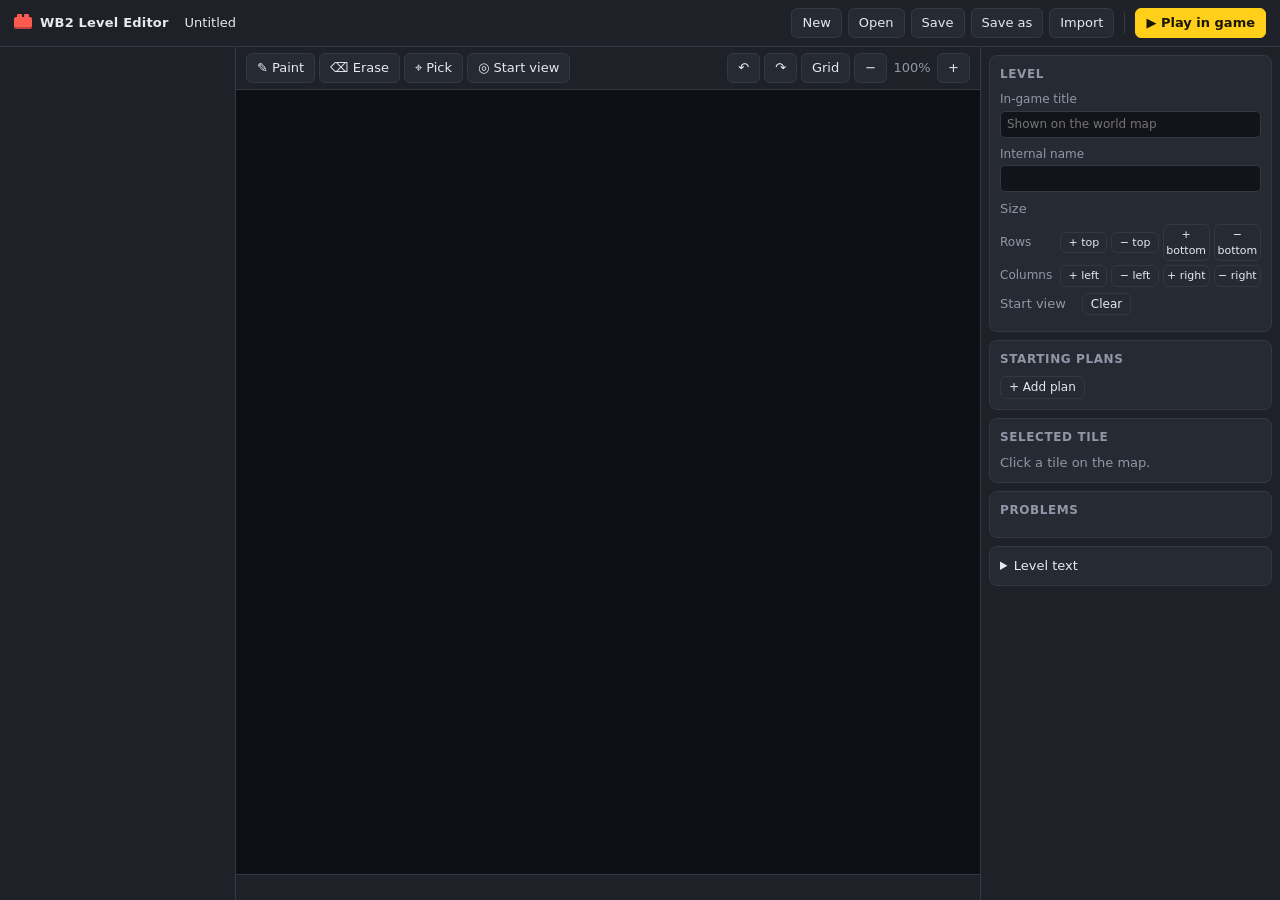
==== editor/index.html @ 2eb402aa "Add browser-based level editor Local Node server plus a plain HTML/JS editor that renders levels wit" ====
<!doctype html>
<html lang="en">
<head>
  <meta charset="utf-8">
  <meta name="viewport" content="width=device-width, initial-scale=1">
  <title>WorldBuilder 2 Level Editor</title>
  <link rel="stylesheet" href="style.css">
</head>
<body>
  <header class="topbar">
    <div class="brand"><span class="brick"></span>WB2 Level Editor</div>
    <div class="doc">
      <span id="docName">Untitled</span><span id="dirtyMark" class="dirty" hidden>●</span>
    </div>
    <nav class="actions">
      <button id="btnNew" title="New level">New</button>
      <button id="btnOpen" title="Open a level (Ctrl+O)">Open</button>
      <button id="btnSave" title="Save (Ctrl+S)">Save</button>
      <button id="btnSaveAs" title="Save under a new name">Save as</button>
      <button id="btnImport" title="Paste level text">Import</button>
      <span class="sep"></span>
      <button id="btnPlay" class="primary" title="Build into the game and launch it (F5)">▶ Play in game</button>
    </nav>
  </header>

  <main class="layout">
    <aside class="palette" id="palette" aria-label="Palette"></aside>

    <section class="stage">
      <div class="toolbar">
        <div class="seg" role="group" aria-label="Tools">
          <button data-tool="paint" title="Paint (P)">✎ Paint</button>
          <button data-tool="erase" title="Remove items (E) - or right-click">⌫ Erase</button>
          <button data-tool="pick" title="Pick from map (I)">⌖ Pick</button>
          <button data-tool="center" title="Set start view centre (C)">◎ Start view</button>
        </div>
        <div class="brush" id="brushInfo"></div>
        <div class="seg" role="group" aria-label="View">
          <button id="btnUndo" title="Undo (Ctrl+Z)">↶</button>
          <button id="btnRedo" title="Redo (Ctrl+Y)">↷</button>
          <button id="btnGrid" title="Toggle grid (G)">Grid</button>
          <button id="btnZoomOut" title="Zoom out (-)">−</button>
          <span id="zoomLabel" class="zoom">100%</span>
          <button id="btnZoomIn" title="Zoom in (+)">+</button>
        </div>
      </div>
      <div class="viewport" id="viewport">
        <canvas id="map"></canvas>
      </div>
      <div class="statusbar" id="statusbar">&nbsp;</div>
    </section>

    <aside class="inspector">
      <section class="card">
        <h2>Level</h2>
        <label>In-game title <input id="lvTitle" maxlength="40" placeholder="Shown on the world map"></label>
        <label>Internal name <input id="lvName" maxlength="40"></label>
        <div class="row">
          <span class="muted">Size</span> <strong id="lvSize"></strong>
        </div>
        <div class="resize">
          <span>Rows</span>
          <button data-resize="top+1" title="Add a row at the top">+ top</button>
          <button data-resize="top-1" title="Remove the top row">− top</button>
          <button data-resize="bottom+1" title="Add a row at the bottom">+ bottom</button>
          <button data-resize="bottom-1" title="Remove the bottom row">− bottom</button>
          <span>Columns</span>
          <button data-resize="left+1" title="Add a column on the left">+ left</button>
          <button data-resize="left-1" title="Remove the left column">− left</button>
          <button data-resize="right+1" title="Add a column on the right">+ right</button>
          <button data-resize="right-1" title="Remove the right column">− right</button>
        </div>
        <div class="row">
          <span class="muted">Start view</span> <span id="lvCenter"></span>
          <button id="btnClearCenter" class="small">Clear</button>
        </div>
      </section>

      <section class="card">
        <h2>Starting plans</h2>
        <div id="inventory"></div>
        <button id="btnAddInv" class="small">+ Add plan</button>
      </section>

      <section class="card">
        <h2>Selected tile</h2>
        <div id="tileInfo" class="muted">Click a tile on the map.</div>
      </section>

      <section class="card">
        <h2>Problems <span id="problemCount" class="count"></span></h2>
        <ul id="problems" class="problems"></ul>
      </section>

      <section class="card">
        <details>
          <summary>Level text</summary>
          <textarea id="lvText" readonly spellcheck="false"></textarea>
          <button id="btnCopyText" class="small">Copy</button>
          <span id="textSize" class="muted"></span>
        </details>
      </section>
    </aside>
  </main>

  <dialog id="dlgNew">
    <form method="dialog">
      <h2>New level</h2>
      <div class="grid2">
        <label>Width <input name="w" type="number" min="3" max="60" value="16"></label>
        <label>Height <input name="h" type="number" min="3" max="60" value="12"></label>
      </div>
      <label>Fill with
        <select name="fill"><option value=".">Grass</option><option value="w">Water</option></select>
      </label>
      <menu><button value="cancel">Cancel</button><button value="ok" class="primary">Create</button></menu>
    </form>
  </dialog>

  <dialog id="dlgOpen">
    <form method="dialog">
      <h2>Open level</h2>
      <div class="open-cols">
        <div>
          <h3>My levels</h3>
          <ul id="openCustom" class="open-list"></ul>
        </div>
        <div>
          <h3>Original missions <span class="muted">(opens as a copy)</span></h3>
          <ul id="openGame" class="open-list"></ul>
        </div>
      </div>
      <menu><button value="cancel">Close</button></menu>
    </form>
  </dialog>

  <dialog id="dlgSaveAs">
    <form method="dialog">
      <h2>Save level as</h2>
      <label>File name <input name="file" pattern="[A-Za-z0-9_\- ]{1,64}" required></label>
      <p class="muted">Saved to the <code>levels</code> folder as a .txt file.</p>
      <menu><button value="cancel" formnovalidate>Cancel</button><button value="ok" class="primary">Save</button></menu>
    </form>
  </dialog>

  <dialog id="dlgImport">
    <form method="dialog">
      <h2>Import level text</h2>
      <textarea name="text" rows="16" spellcheck="false" placeholder="[map]&#10;name=...&#10; map=...."></textarea>
      <menu><button value="cancel">Cancel</button><button value="ok" class="primary">Import</button></menu>
    </form>
  </dialog>

  <dialog id="dlgConfirm">
    <form method="dialog">
      <h2 id="confirmTitle"></h2>
      <p id="confirmText"></p>
      <menu><button value="cancel">Cancel</button><button value="ok" class="primary" id="confirmOk">OK</button></menu>
    </form>
  </dialog>

  <div id="toast" class="toast" hidden></div>

  <script src="level.js"></script>
  <script src="render.js"></script>
  <script src="app.js"></script>
</body>
</html>
---- editor/style.css ----
:root {
  --bg: #15171c;
  --panel: #1e2128;
  --panel-2: #262a33;
  --line: #333845;
  --text: #e7e9ee;
  --muted: #9097a6;
  --accent: #ffcf1a;
  --accent-ink: #1b1600;
  --red: #ff5a4f;
  --warn: #ffb02e;
  --blue: #4f9dff;
  color-scheme: dark;
}

* { box-sizing: border-box; }
html, body { height: 100%; margin: 0; }
body {
  background: var(--bg);
  color: var(--text);
  font: 13px/1.4 system-ui, -apple-system, "Segoe UI", sans-serif;
  display: flex;
  flex-direction: column;
  overflow: hidden;
}

button, input, select, textarea { font: inherit; color: inherit; }
button {
  background: var(--panel-2);
  border: 1px solid var(--line);
  border-radius: 6px;
  padding: 5px 10px;
  cursor: pointer;
}
button:hover { border-color: #4a5163; background: #2d323d; }
button:focus-visible, input:focus-visible, select:focus-visible { outline: 2px solid var(--accent); outline-offset: 1px; }
button.primary { background: var(--accent); color: var(--accent-ink); border-color: var(--accent); font-weight: 600; }
button.primary:hover { background: #ffd94a; }
button.small { padding: 2px 8px; font-size: 12px; }
button[aria-pressed="true"] { background: #3a3220; border-color: var(--accent); color: var(--accent); }
button:disabled { opacity: .45; cursor: default; }
input, select, textarea {
  background: #12141a;
  border: 1px solid var(--line);
  border-radius: 5px;
  padding: 4px 6px;
}
input[type=number] { width: 64px; }
.muted { color: var(--muted); }

/* Top bar */
.topbar {
  display: flex;
  align-items: center;
  gap: 16px;
  padding: 8px 14px;
  background: var(--panel);
  border-bottom: 1px solid var(--line);
}
.brand { font-weight: 700; display: flex; align-items: center; gap: 8px; letter-spacing: .2px; }
.brick {
  width: 18px; height: 12px; background: var(--red); border-radius: 2px; position: relative;
  box-shadow: inset 0 -2px 0 rgba(0,0,0,.25);
}
.brick::before, .brick::after {
  content: ""; position: absolute; top: -3px; width: 5px; height: 3px; background: var(--red); border-radius: 1px 1px 0 0;
}
.brick::before { left: 3px; } .brick::after { right: 3px; }
.doc { flex: 1; color: var(--muted); }
.doc #docName { color: var(--text); }
.dirty { color: var(--accent); margin-left: 6px; }
.actions { display: flex; gap: 6px; align-items: center; }
.sep { width: 1px; height: 22px; background: var(--line); margin: 0 4px; }

/* Layout */
.layout { flex: 1; display: grid; grid-template-columns: 236px 1fr 300px; min-height: 0; }

.palette { background: var(--panel); border-right: 1px solid var(--line); overflow-y: auto; padding: 8px; }
.pal-section h3 {
  margin: 10px 4px 6px; font-size: 11px; text-transform: uppercase; letter-spacing: .6px; color: var(--muted);
  display: flex; justify-content: space-between; cursor: pointer; user-select: none;
}
.pal-section.collapsed .pal-grid { display: none; }
.pal-section h3::after { content: "▾"; }
.pal-section.collapsed h3::after { content: "▸"; }
.pal-grid { display: grid; grid-template-columns: repeat(3, 1fr); gap: 4px; }
.pal-item {
  display: flex; flex-direction: column; align-items: center; gap: 2px;
  padding: 4px 2px; border-radius: 6px; background: transparent; border: 1px solid transparent;
  font-size: 11px; line-height: 1.15; min-width: 0;
}
.pal-item:hover { background: var(--panel-2); border-color: var(--line); }
.pal-item[aria-pressed="true"] { background: #3a3220; border-color: var(--accent); color: var(--text); }
.pal-icon { width: 44px; height: 40px; display: flex; align-items: center; justify-content: center; }
.pal-icon img { max-width: 44px; max-height: 40px; image-rendering: auto; }
.pal-icon.plan { background: rgba(40,110,220,.8); border: 1px solid #cfe3ff; border-radius: 5px; width: 36px; height: 30px; margin: 5px 0; }
.pal-icon.plan img { max-width: 30px; max-height: 24px; }
.hole-icon {
  width: 30px; height: 22px; background: #050608; border: 1px solid #3a4050;
  transform: skewX(-24deg); border-radius: 2px;
}
.pal-label { max-width: 100%; overflow: hidden; text-overflow: ellipsis; white-space: nowrap; }

/* Stage */
.stage { display: flex; flex-direction: column; min-width: 0; min-height: 0; }
.toolbar {
  display: flex; align-items: center; gap: 10px; padding: 6px 10px;
  border-bottom: 1px solid var(--line); background: var(--panel);
}
.seg { display: flex; gap: 4px; align-items: center; }
.brush { flex: 1; display: flex; align-items: center; gap: 8px; color: var(--muted); min-width: 0; white-space: nowrap; overflow: hidden; }
.brush img { max-height: 26px; max-width: 34px; }
.brush strong { color: var(--text); }
.zoom { width: 42px; text-align: center; color: var(--muted); }
.viewport { flex: 1; overflow: auto; background: #0d0f14; position: relative; }
.viewport canvas { display: block; cursor: crosshair; }
.statusbar { padding: 4px 10px; border-top: 1px solid var(--line); background: var(--panel); color: var(--muted); font-size: 12px; white-space: nowrap; overflow: hidden; text-overflow: ellipsis; }

/* Inspector */
.inspector { background: var(--panel); border-left: 1px solid var(--line); overflow-y: auto; padding: 8px; }
.card { background: var(--panel-2); border: 1px solid var(--line); border-radius: 8px; padding: 10px; margin-bottom: 8px; }
.card h2 { font-size: 12px; text-transform: uppercase; letter-spacing: .6px; color: var(--muted); margin: 0 0 8px; display: flex; gap: 6px; align-items: center; }
.card label { display: flex; flex-direction: column; gap: 3px; margin-bottom: 8px; color: var(--muted); font-size: 12px; }
.card label input, .card label select { color: var(--text); }
.card .row { display: flex; align-items: center; gap: 8px; margin: 6px 0; flex-wrap: wrap; }
.card label.check { flex-direction: row; align-items: center; gap: 6px; color: var(--text); }
.resize { display: grid; grid-template-columns: auto repeat(4, 1fr); gap: 4px; align-items: center; margin: 6px 0 4px; font-size: 12px; }
.resize > span { color: var(--muted); padding-right: 4px; }
.resize button { padding: 2px 0; font-size: 11px; }
.list-row { display: flex; gap: 4px; align-items: center; margin-bottom: 4px; }
.list-row select { flex: 1; min-width: 0; }
.list-row button { padding: 2px 7px; }
.tile-head { display: flex; gap: 10px; align-items: center; margin-bottom: 8px; }
.tile-head img { max-width: 48px; max-height: 44px; }
.count { background: var(--line); color: var(--text); border-radius: 9px; padding: 0 7px; font-size: 11px; }
.count.err { background: var(--red); color: #fff; }
.count.warn { background: var(--warn); color: #241600; }
.problems { list-style: none; margin: 0; padding: 0; }
.problems li { padding: 5px 6px 5px 22px; border-radius: 5px; position: relative; cursor: default; }
.problems li[data-has-cells] { cursor: pointer; }
.problems li[data-has-cells]:hover { background: #2d323d; }
.problems li::before { position: absolute; left: 6px; top: 5px; font-weight: 700; }
.problems li.error::before { content: "✕"; color: var(--red); }
.problems li.warning::before { content: "!"; color: var(--warn); left: 9px; }
.problems li.ok { color: #7ccf7c; padding-left: 6px; }
textarea#lvText { width: 100%; height: 220px; font: 11px/1.35 ui-monospace, Consolas, monospace; white-space: pre; margin: 6px 0; }

/* Dialogs */
dialog { background: var(--panel); color: var(--text); border: 1px solid var(--line); border-radius: 10px; padding: 18px; min-width: 340px; max-width: 92vw; }
dialog::backdrop { background: rgba(0,0,0,.55); }
dialog h2 { margin: 0 0 12px; font-size: 16px; }
dialog h3 { font-size: 12px; margin: 0 0 6px; color: var(--muted); text-transform: uppercase; letter-spacing: .5px; }
dialog label { display: flex; flex-direction: column; gap: 4px; margin-bottom: 10px; color: var(--muted); }
dialog menu { display: flex; justify-content: flex-end; gap: 8px; padding: 0; margin: 14px 0 0; }
dialog textarea { width: min(640px, 80vw); font: 12px/1.35 ui-monospace, Consolas, monospace; }
.grid2 { display: grid; grid-template-columns: 1fr 1fr; gap: 10px; }
.open-cols { display: grid; grid-template-columns: 1fr 1fr; gap: 16px; width: min(720px, 86vw); }
.open-list { list-style: none; margin: 0; padding: 0; max-height: 50vh; overflow-y: auto; border: 1px solid var(--line); border-radius: 6px; }
.open-list li { display: flex; align-items: center; justify-content: space-between; gap: 6px; padding: 6px 8px; border-bottom: 1px solid var(--line); cursor: pointer; }
.open-list li:last-child { border-bottom: 0; }
.open-list li:hover { background: var(--panel-2); }
.open-list li .id { color: var(--muted); font-size: 11px; }
.open-list .empty { color: var(--muted); cursor: default; }

.toast {
  position: fixed; left: 50%; bottom: 40px; transform: translateX(-50%);
  background: #2b3140; border: 1px solid #4a5163; color: var(--text);
  padding: 10px 16px; border-radius: 8px; box-shadow: 0 8px 30px rgba(0,0,0,.4); max-width: 640px; z-index: 10;
}
.toast.error { border-color: var(--red); }
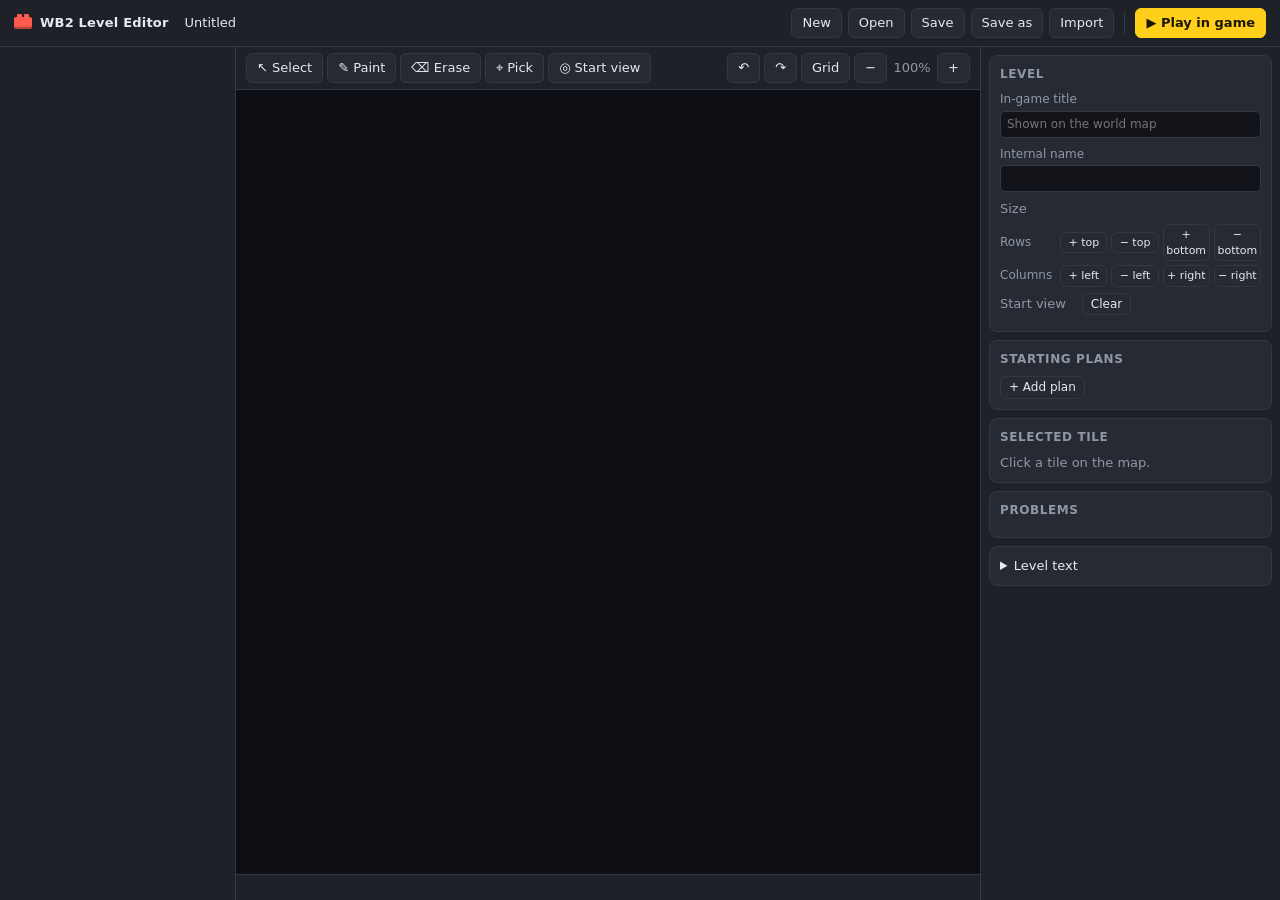
==== commit ae09906b: "Add Select tool and per-tool cursors to the editor Select (V/Esc) inspects tiles without editing, so" ====
--- a/editor/index.html
+++ b/editor/index.html
@@ -29,6 +29,7 @@
     <section class="stage">
       <div class="toolbar">
         <div class="seg" role="group" aria-label="Tools">
+          <button data-tool="select" title="Select tiles to inspect and edit them, without changing the map (V or Esc)">↖ Select</button>
           <button data-tool="paint" title="Paint (P)">✎ Paint</button>
           <button data-tool="erase" title="Remove items (E) - or right-click">⌫ Erase</button>
           <button data-tool="pick" title="Pick from map (I)">⌖ Pick</button>
--- a/editor/style.css
+++ b/editor/style.css
@@ -108,6 +108,7 @@
   border-bottom: 1px solid var(--line); background: var(--panel);
 }
 .seg { display: flex; gap: 4px; align-items: center; }
+.toolbar button { white-space: nowrap; }
 .brush { flex: 1; display: flex; align-items: center; gap: 8px; color: var(--muted); min-width: 0; white-space: nowrap; overflow: hidden; }
 .brush img { max-height: 26px; max-width: 34px; }
 .brush strong { color: var(--text); }
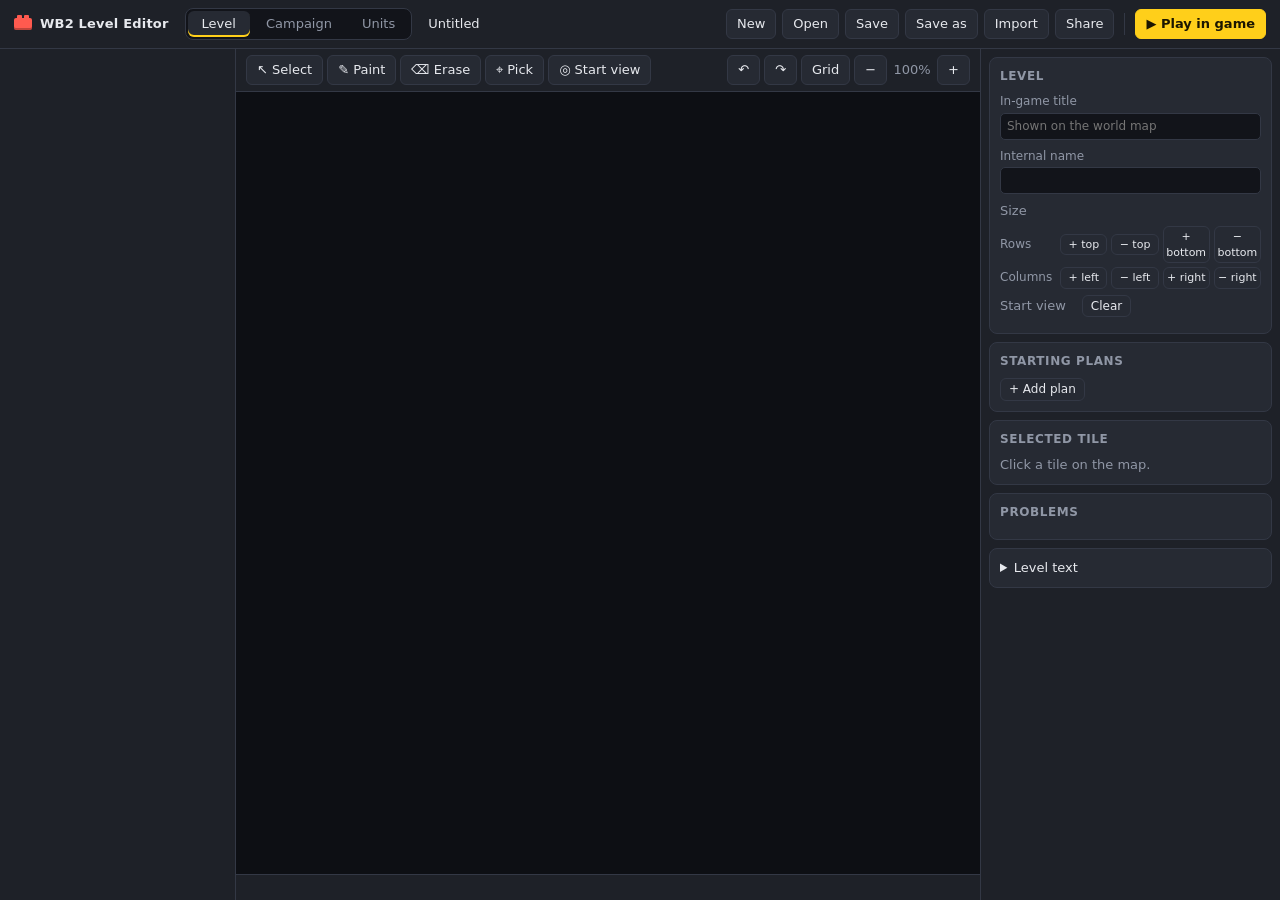
==== commit 3ead5ded: "Add campaign editor, unit tuning and level sharing - Campaign tab: assign levels, titles and unlock " ====
--- a/editor/index.html
+++ b/editor/index.html
@@ -9,21 +9,34 @@
 <body>
   <header class="topbar">
     <div class="brand"><span class="brick"></span>WB2 Level Editor</div>
-    <div class="doc">
+    <nav class="tabs" role="tablist" aria-label="Sections">
+      <button role="tab" data-tab="level" aria-selected="true">Level</button>
+      <button role="tab" data-tab="campaign" aria-selected="false">Campaign</button>
+      <button role="tab" data-tab="units" aria-selected="false">Units</button>
+    </nav>
+    <div class="doc" data-for-tab="level">
       <span id="docName">Untitled</span><span id="dirtyMark" class="dirty" hidden>●</span>
     </div>
-    <nav class="actions">
+    <nav class="actions" data-for-tab="level">
       <button id="btnNew" title="New level">New</button>
       <button id="btnOpen" title="Open a level (Ctrl+O)">Open</button>
       <button id="btnSave" title="Save (Ctrl+S)">Save</button>
       <button id="btnSaveAs" title="Save under a new name">Save as</button>
-      <button id="btnImport" title="Paste level text">Import</button>
+      <button id="btnImport" title="Import a level from a share code, text or file">Import</button>
+      <button id="btnShare" title="Get a share code or file for this level">Share</button>
       <span class="sep"></span>
       <button id="btnPlay" class="primary" title="Build into the game and launch it (F5)">▶ Play in game</button>
     </nav>
+    <div class="doc" data-for-tab="campaign" hidden></div>
+    <nav class="actions" data-for-tab="campaign" id="campaignActions" hidden></nav>
+    <div class="doc" data-for-tab="units" hidden></div>
+    <nav class="actions" data-for-tab="units" id="unitsActions" hidden></nav>
   </header>
 
-  <main class="layout">
+  <main class="page" id="campaignView" data-for-tab="campaign" hidden></main>
+  <main class="page" id="unitsView" data-for-tab="units" hidden></main>
+
+  <main class="layout" data-for-tab="level">
     <aside class="palette" id="palette" aria-label="Palette"></aside>
 
     <section class="stage">
@@ -146,9 +159,27 @@
 
   <dialog id="dlgImport">
     <form method="dialog">
-      <h2>Import level text</h2>
-      <textarea name="text" rows="16" spellcheck="false" placeholder="[map]&#10;name=...&#10; map=...."></textarea>
-      <menu><button value="cancel">Cancel</button><button value="ok" class="primary">Import</button></menu>
+      <h2>Import level</h2>
+      <p class="muted">Paste a share code (starts with <code>WB2:</code>) or level text, or open a level file.</p>
+      <textarea name="text" rows="14" spellcheck="false" placeholder="WB2:…  or  [map]&#10;name=...&#10; map=...."></textarea>
+      <menu>
+        <button type="button" id="btnImportFile" class="left">Open file…</button>
+        <button value="cancel">Cancel</button><button value="ok" class="primary">Import</button>
+      </menu>
+      <input type="file" id="importFile" accept=".txt,.wb2level,text/plain" hidden>
+    </form>
+  </dialog>
+
+  <dialog id="dlgShare">
+    <form method="dialog">
+      <h2>Share this level</h2>
+      <p class="muted">Send this code to someone; they can paste it into <strong>Import</strong>.</p>
+      <textarea id="shareCode" rows="6" readonly spellcheck="false"></textarea>
+      <p class="muted" id="shareInfo"></p>
+      <menu>
+        <button type="button" id="btnDownloadLevel" class="left">Download file</button>
+        <button value="cancel">Close</button><button type="button" id="btnCopyCode" class="primary">Copy code</button>
+      </menu>
     </form>
   </dialog>
 
@@ -163,7 +194,10 @@
   <div id="toast" class="toast" hidden></div>
 
   <script src="level.js"></script>
+  <script src="lingo.js"></script>
   <script src="render.js"></script>
   <script src="app.js"></script>
+  <script src="campaign.js"></script>
+  <script src="units.js"></script>
 </body>
 </html>
--- a/editor/style.css
+++ b/editor/style.css
@@ -14,6 +14,7 @@
 }
 
 * { box-sizing: border-box; }
+[hidden] { display: none !important; }
 html, body { height: 100%; margin: 0; }
 body {
   background: var(--bg);
@@ -169,3 +170,77 @@
   padding: 10px 16px; border-radius: 8px; box-shadow: 0 8px 30px rgba(0,0,0,.4); max-width: 640px; z-index: 10;
 }
 .toast.error { border-color: var(--red); }
+
+/* Tabs */
+.tabs { display: flex; gap: 2px; background: #12141a; border: 1px solid var(--line); border-radius: 8px; padding: 2px; }
+.tabs button { border: 0; background: transparent; padding: 4px 14px; border-radius: 6px; color: var(--muted); }
+.tabs button:hover { color: var(--text); background: var(--panel-2); }
+.tabs button[aria-selected="true"] { background: var(--panel-2); color: var(--text); box-shadow: inset 0 -2px 0 var(--accent); }
+menu .left { margin-right: auto; }
+button.link { background: none; border: 0; padding: 0; color: var(--muted); font-size: 11px; text-decoration: underline; cursor: pointer; }
+button.link:hover { color: var(--text); background: none; }
+
+/* Pages (Campaign, Units) */
+.page { flex: 1; min-height: 0; overflow-y: auto; padding: 18px 22px 40px; }
+.page-intro h1 { margin: 0 0 4px; font-size: 20px; }
+.page-intro p { margin: 0 0 10px; max-width: 900px; }
+.page-intro .options { gap: 18px; }
+.page .check { display: flex; align-items: center; gap: 6px; }
+
+/* Campaign */
+.world h2 { font-size: 15px; margin: 22px 0 8px; }
+.warn-line { color: var(--warn); margin: 0 0 8px; }
+.mission-grid { display: grid; grid-template-columns: repeat(auto-fill, minmax(250px, 1fr)); gap: 10px; }
+.mission { background: var(--panel-2); border: 1px solid var(--line); border-radius: 8px; padding: 10px; display: flex; flex-direction: column; gap: 6px; }
+.mission.custom { border-color: #6b5a1c; }
+.mission.unreachable { border-style: dashed; }
+.mission header { display: flex; justify-content: space-between; align-items: center; gap: 6px; }
+.mission-no { font-weight: 700; }
+.mission label { display: flex; flex-direction: column; gap: 3px; color: var(--muted); font-size: 12px; }
+.mission label select, .mission label input { color: var(--text); width: 100%; }
+.badges { display: flex; gap: 4px; flex-wrap: wrap; justify-content: flex-end; }
+.badge { font-size: 10px; padding: 1px 6px; border-radius: 8px; background: var(--line); color: var(--text); text-transform: uppercase; letter-spacing: .3px; }
+.badge.custom { background: #3a3220; color: var(--accent); }
+.badge.warn { background: var(--warn); color: #241600; }
+.badge.err { background: var(--red); color: #fff; }
+.unlock-label { font-size: 12px; }
+.chips { display: grid; grid-template-columns: repeat(6, 1fr); gap: 3px; }
+.chip { padding: 2px 0; font-size: 11px; border-radius: 4px; }
+.chip[aria-pressed="true"] { background: #3a3220; border-color: var(--accent); color: var(--accent); }
+
+/* Units */
+#unitsView { display: grid; grid-template-columns: 250px 1fr; padding: 0; overflow: hidden; }
+.units-list { overflow-y: auto; border-right: 1px solid var(--line); background: var(--panel); padding: 8px; }
+.units-list h3 { margin: 12px 4px 4px; font-size: 11px; text-transform: uppercase; letter-spacing: .6px; color: var(--muted); }
+.unit-entry { display: flex; align-items: center; gap: 8px; width: 100%; text-align: left; background: transparent; border: 1px solid transparent; padding: 3px 6px; }
+.unit-entry:hover { background: var(--panel-2); }
+.unit-entry[aria-pressed="true"] { background: #3a3220; border-color: var(--accent); }
+.unit-icon { width: 32px; height: 28px; display: flex; align-items: center; justify-content: center; flex: none; }
+.unit-icon img { max-width: 32px; max-height: 28px; }
+.unit-label { flex: 1; overflow: hidden; text-overflow: ellipsis; white-space: nowrap; }
+.mod-dot { color: var(--accent); font-size: 10px; }
+.units-form { overflow-y: auto; padding: 18px 22px 40px; }
+.unit-head { display: flex; align-items: center; gap: 14px; margin-bottom: 14px; }
+.unit-head img { max-height: 64px; max-width: 80px; }
+.unit-head h1 { margin: 0; font-size: 20px; }
+.unit-head > button { margin-left: auto; }
+.fields { display: grid; grid-template-columns: repeat(auto-fill, minmax(300px, 1fr)); gap: 10px; align-items: start; }
+.field { background: var(--panel-2); border: 1px solid var(--line); border-radius: 8px; padding: 10px; display: flex; flex-direction: column; gap: 6px; }
+.field-head { display: flex; justify-content: space-between; align-items: baseline; }
+.field-label { font-weight: 600; }
+.field .help { font-size: 12px; }
+.field input:not([type=checkbox]) { max-width: 100%; }
+.sub-grid { display: grid; grid-template-columns: repeat(auto-fill, minmax(110px, 1fr)); gap: 6px; }
+.sub-grid label { display: flex; flex-direction: column; gap: 2px; color: var(--muted); font-size: 12px; }
+.brick-grid { display: grid; grid-template-columns: repeat(4, 1fr); gap: 6px; }
+.brick-grid label { display: flex; align-items: center; gap: 4px; }
+.brick-grid img { width: 26px; height: 20px; object-fit: contain; }
+.brick-grid input { width: 100%; min-width: 0; }
+.checks { display: grid; grid-template-columns: repeat(auto-fill, minmax(140px, 1fr)); gap: 4px; }
+table.attack { border-collapse: collapse; width: 100%; font-size: 12px; }
+table.attack th { text-align: left; color: var(--muted); font-weight: 500; padding: 2px 4px; }
+table.attack td { padding: 2px 4px; }
+table.attack input { width: 62px; }
+.add-prop { margin-top: 12px; }
+textarea.raw { width: 100%; font: 12px/1.35 ui-monospace, Consolas, monospace; }
+textarea.raw.bad { border-color: var(--red); }
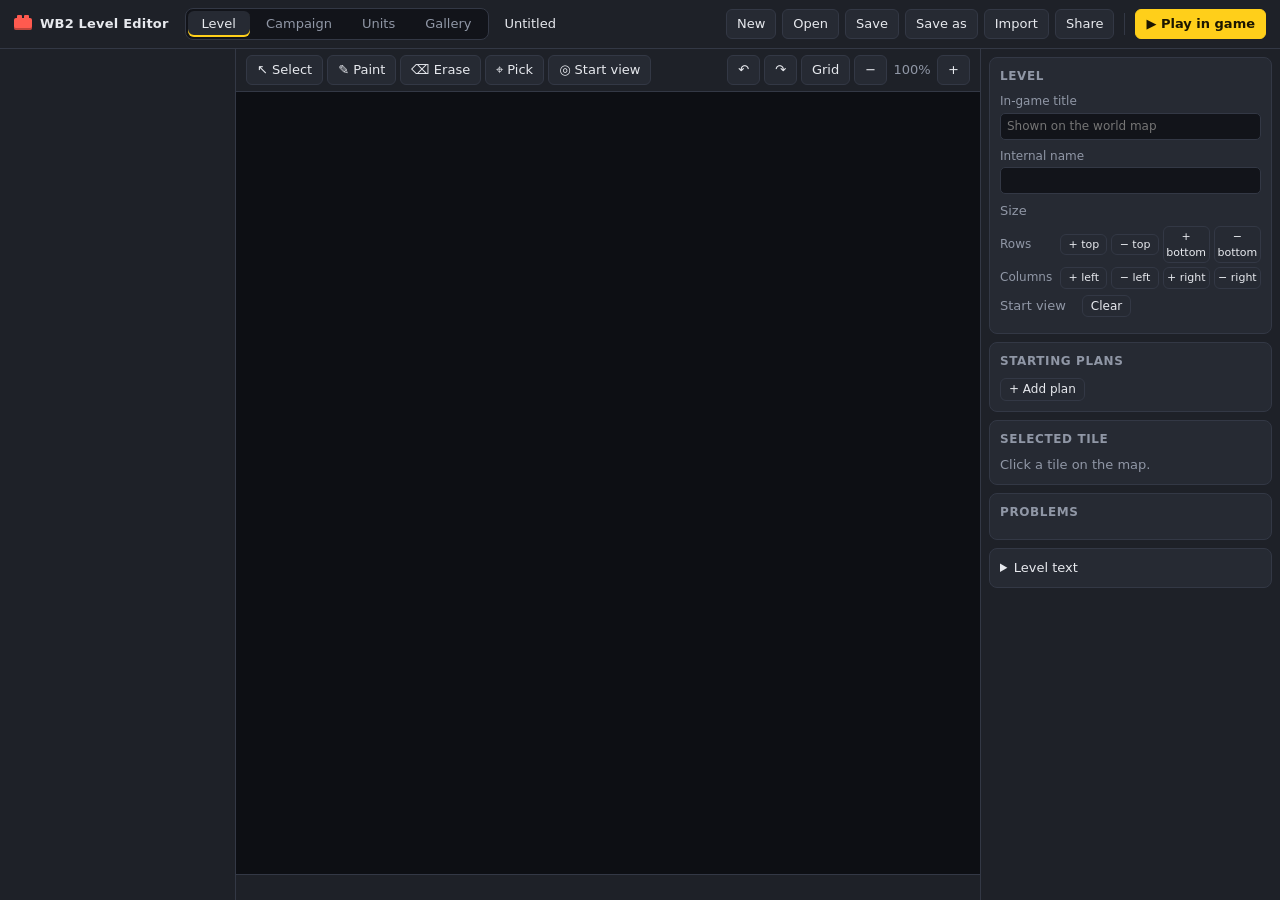
==== commit ff5f38f1: "Add a gallery for sharing levels and campaigns A Gallery tab lists what players shared, with map pre" ====
--- a/editor/index.html
+++ b/editor/index.html
@@ -13,6 +13,7 @@
       <button role="tab" data-tab="level" aria-selected="true">Level</button>
       <button role="tab" data-tab="campaign" aria-selected="false">Campaign</button>
       <button role="tab" data-tab="units" aria-selected="false">Units</button>
+      <button role="tab" data-tab="gallery" aria-selected="false">Gallery</button>
     </nav>
     <div class="doc" data-for-tab="level">
       <span id="docName">Untitled</span><span id="dirtyMark" class="dirty" hidden>●</span>
@@ -31,10 +32,13 @@
     <nav class="actions" data-for-tab="campaign" id="campaignActions" hidden></nav>
     <div class="doc" data-for-tab="units" hidden></div>
     <nav class="actions" data-for-tab="units" id="unitsActions" hidden></nav>
+    <div class="doc" data-for-tab="gallery" hidden></div>
+    <nav class="actions" data-for-tab="gallery" id="galleryActions" hidden></nav>
   </header>
 
   <main class="page" id="campaignView" data-for-tab="campaign" hidden></main>
   <main class="page" id="unitsView" data-for-tab="units" hidden></main>
+  <main class="page" id="galleryView" data-for-tab="gallery" hidden></main>
 
   <main class="layout" data-for-tab="level">
     <aside class="palette" id="palette" aria-label="Palette"></aside>
@@ -178,8 +182,21 @@
       <p class="muted" id="shareInfo"></p>
       <menu>
         <button type="button" id="btnDownloadLevel" class="left">Download file</button>
+        <button type="button" id="btnGalleryShare" title="Share it in the online gallery for everyone">Share to gallery</button>
         <button value="cancel">Close</button><button type="button" id="btnCopyCode" class="primary">Copy code</button>
       </menu>
+    </form>
+  </dialog>
+
+  <dialog id="dlgGalleryShare">
+    <form method="dialog">
+      <h2>Share in the gallery</h2>
+      <p class="muted">Everyone can see, play and download what you share.</p>
+      <label>Title <input name="title" maxlength="60" required></label>
+      <label>Your name <input name="author" maxlength="40" placeholder="Anonymous"></label>
+      <label>Description <textarea name="description" rows="4" maxlength="600" placeholder="What is it about? Any tips?"></textarea></label>
+      <label class="check"><input type="checkbox" name="own" required> I made this, or have permission to share it</label>
+      <menu><button value="cancel" formnovalidate>Cancel</button><button value="ok" class="primary">Share</button></menu>
     </form>
   </dialog>
 
@@ -199,5 +216,6 @@
   <script src="app.js"></script>
   <script src="campaign.js"></script>
   <script src="units.js"></script>
+  <script src="gallery.js"></script>
 </body>
 </html>
--- a/editor/style.css
+++ b/editor/style.css
@@ -224,23 +224,51 @@
 .unit-head img { max-height: 64px; max-width: 80px; }
 .unit-head h1 { margin: 0; font-size: 20px; }
 .unit-head > button { margin-left: auto; }
-.fields { display: grid; grid-template-columns: repeat(auto-fill, minmax(300px, 1fr)); gap: 10px; align-items: start; }
-.field { background: var(--panel-2); border: 1px solid var(--line); border-radius: 8px; padding: 10px; display: flex; flex-direction: column; gap: 6px; }
+.fields { display: grid; grid-template-columns: repeat(auto-fill, minmax(260px, 1fr)); grid-auto-flow: dense; gap: 10px; align-items: start; }
+.field { min-width: 0; background: var(--panel-2); border: 1px solid var(--line); border-radius: 8px; padding: 10px; display: flex; flex-direction: column; gap: 6px; }
+.field.wide { grid-column: span 2; }
+.field.full { grid-column: 1 / -1; }
+@media (max-width: 860px) { .field.wide { grid-column: auto; } }
 .field-head { display: flex; justify-content: space-between; align-items: baseline; }
 .field-label { font-weight: 600; }
 .field .help { font-size: 12px; }
 .field input:not([type=checkbox]) { max-width: 100%; }
 .sub-grid { display: grid; grid-template-columns: repeat(auto-fill, minmax(110px, 1fr)); gap: 6px; }
 .sub-grid label { display: flex; flex-direction: column; gap: 2px; color: var(--muted); font-size: 12px; }
-.brick-grid { display: grid; grid-template-columns: repeat(4, 1fr); gap: 6px; }
+.brick-grid { display: grid; grid-template-columns: repeat(auto-fill, minmax(100px, 1fr)); gap: 6px; }
 .brick-grid label { display: flex; align-items: center; gap: 4px; }
-.brick-grid img { width: 26px; height: 20px; object-fit: contain; }
-.brick-grid input { width: 100%; min-width: 0; }
+.brick-grid img { width: 26px; height: 20px; object-fit: contain; flex: none; }
+.brick-grid input { width: 100%; min-width: 60px; }
 .checks { display: grid; grid-template-columns: repeat(auto-fill, minmax(140px, 1fr)); gap: 4px; }
-table.attack { border-collapse: collapse; width: 100%; font-size: 12px; }
-table.attack th { text-align: left; color: var(--muted); font-weight: 500; padding: 2px 4px; }
+.table-scroll { overflow-x: auto; max-width: 100%; }
+table.attack { border-collapse: collapse; font-size: 12px; }
+table.attack th { text-align: left; color: var(--muted); font-weight: 500; padding: 2px 8px 4px 4px; white-space: nowrap; }
 table.attack td { padding: 2px 4px; }
-table.attack input { width: 62px; }
+table.attack input { width: 76px; }
+table.attack td:first-child { white-space: nowrap; padding-right: 12px; }
 .add-prop { margin-top: 12px; }
 textarea.raw { width: 100%; font: 12px/1.35 ui-monospace, Consolas, monospace; }
 textarea.raw.bad { border-color: var(--red); }
+.open-list li.group { cursor: default; background: #12141a; color: var(--accent); font-size: 11px; text-transform: uppercase; letter-spacing: .5px; position: sticky; top: 0; }
+.open-list li.group:hover { background: #12141a; }
+
+/* Gallery tab */
+dialog label.check { flex-direction: row; align-items: center; gap: 8px; color: var(--text); }
+#dlgGalleryShare textarea { font: inherit; width: min(480px, 80vw); }
+.gallery-head { display: flex; flex-wrap: wrap; gap: 8px; margin: 4px 0 6px; }
+.gallery-head input[type=search] { flex: 1 1 260px; max-width: 480px; }
+.gallery-note { margin: 18px 0; }
+.gallery-note.error { color: var(--red); }
+.gallery-grid { display: grid; grid-template-columns: repeat(auto-fill, minmax(min(100%, 330px), 1fr)); gap: 12px; }
+.gallery-card { display: flex; gap: 12px; background: var(--panel); border: 1px solid var(--line); border-radius: 10px; padding: 12px; min-width: 0; }
+.gallery-thumb { flex: none; width: 112px; height: 112px; object-fit: contain; image-rendering: pixelated; background: var(--panel-2); border-radius: 6px; }
+.gallery-thumb.campaign { display: flex; flex-direction: column; align-items: center; justify-content: center; color: var(--muted); font-size: 12px; }
+.gallery-thumb.campaign span { font-size: 30px; font-weight: 700; color: var(--accent); line-height: 1.1; }
+.gallery-body { min-width: 0; display: flex; flex-direction: column; gap: 4px; }
+.gallery-body h3 { margin: 0; font-size: 15px; overflow-wrap: anywhere; }
+.gallery-badge { margin-left: 8px; font-size: 11px; font-weight: 600; color: var(--accent-ink); background: var(--accent); border-radius: 4px; padding: 1px 5px; vertical-align: 2px; }
+.gallery-meta { color: var(--muted); font-size: 12px; }
+.gallery-desc { margin: 2px 0; white-space: pre-line; overflow-wrap: anywhere; display: -webkit-box; -webkit-line-clamp: 4; -webkit-box-orient: vertical; overflow: hidden; }
+.gallery-actions { display: flex; flex-wrap: wrap; gap: 6px; margin-top: auto; padding-top: 6px; }
+.gallery-actions .subtle { color: var(--muted); }
+.gallery-more { margin: 16px 0; text-align: center; }
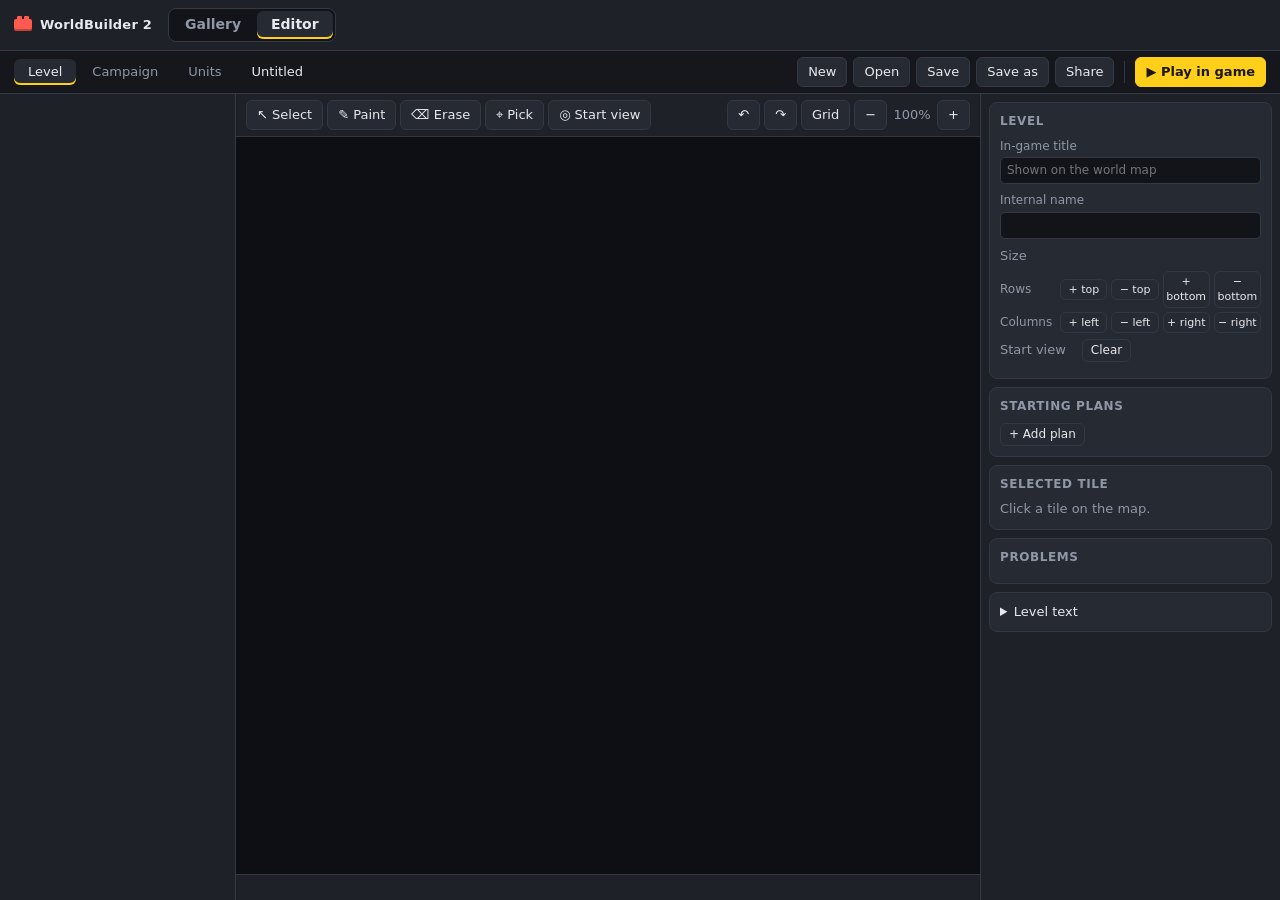
==== commit b981dd6d: "Split Gallery and Editor, unused campaign missions, likes - Gallery and Editor are the two main tabs" ====
--- a/editor/index.html
+++ b/editor/index.html
@@ -8,12 +8,19 @@
 </head>
 <body>
   <header class="topbar">
-    <div class="brand"><span class="brick"></span>WB2 Level Editor</div>
-    <nav class="tabs" role="tablist" aria-label="Sections">
+    <div class="brand"><span class="brick"></span>WorldBuilder 2</div>
+    <nav class="tabs site-tabs" role="tablist" aria-label="Pages">
+      <button role="tab" data-tab="gallery" aria-selected="false" title="Levels and campaigns other players made">Gallery</button>
+      <button role="tab" data-tab="editor" aria-selected="true" title="Make your own levels, campaign and units">Editor</button>
+    </nav>
+    <div class="doc"></div>
+  </header>
+
+  <div class="subbar" data-for-tab="editor">
+    <nav class="tabs" role="tablist" aria-label="Editor">
       <button role="tab" data-tab="level" aria-selected="true">Level</button>
       <button role="tab" data-tab="campaign" aria-selected="false">Campaign</button>
       <button role="tab" data-tab="units" aria-selected="false">Units</button>
-      <button role="tab" data-tab="gallery" aria-selected="false">Gallery</button>
     </nav>
     <div class="doc" data-for-tab="level">
       <span id="docName">Untitled</span><span id="dirtyMark" class="dirty" hidden>●</span>
@@ -23,8 +30,7 @@
       <button id="btnOpen" title="Open a level (Ctrl+O)">Open</button>
       <button id="btnSave" title="Save (Ctrl+S)">Save</button>
       <button id="btnSaveAs" title="Save under a new name">Save as</button>
-      <button id="btnImport" title="Import a level from a share code, text or file">Import</button>
-      <button id="btnShare" title="Get a share code or file for this level">Share</button>
+      <button id="btnShare" title="Share this level in the gallery, or as a code or file">Share</button>
       <span class="sep"></span>
       <button id="btnPlay" class="primary" title="Build into the game and launch it (F5)">▶ Play in game</button>
     </nav>
@@ -32,9 +38,7 @@
     <nav class="actions" data-for-tab="campaign" id="campaignActions" hidden></nav>
     <div class="doc" data-for-tab="units" hidden></div>
     <nav class="actions" data-for-tab="units" id="unitsActions" hidden></nav>
-    <div class="doc" data-for-tab="gallery" hidden></div>
-    <nav class="actions" data-for-tab="gallery" id="galleryActions" hidden></nav>
-  </header>
+  </div>
 
   <main class="page" id="campaignView" data-for-tab="campaign" hidden></main>
   <main class="page" id="unitsView" data-for-tab="units" hidden></main>
@@ -148,7 +152,10 @@
           <ul id="openGame" class="open-list"></ul>
         </div>
       </div>
-      <menu><button value="cancel">Close</button></menu>
+      <menu>
+        <button type="button" id="btnImport" class="left" title="Open a level someone sent you: a share code, level text or a level file">Paste a code or open a file…</button>
+        <button value="cancel">Close</button>
+      </menu>
     </form>
   </dialog>
 
@@ -177,14 +184,34 @@
   <dialog id="dlgShare">
     <form method="dialog">
       <h2>Share this level</h2>
-      <p class="muted">Send this code to someone; they can paste it into <strong>Import</strong>.</p>
-      <textarea id="shareCode" rows="6" readonly spellcheck="false"></textarea>
+      <div class="share-option">
+        <div><h3>In the gallery</h3><p class="muted">Everyone can find it, play it and download it.</p></div>
+        <button type="button" id="btnGalleryShare" class="primary">Share to gallery</button>
+      </div>
+      <h3>Or send it yourself</h3>
+      <p class="muted">Send this code to someone; they paste it under <strong>Open</strong>.</p>
+      <textarea id="shareCode" rows="5" readonly spellcheck="false"></textarea>
       <p class="muted" id="shareInfo"></p>
       <menu>
         <button type="button" id="btnDownloadLevel" class="left">Download file</button>
-        <button type="button" id="btnGalleryShare" title="Share it in the online gallery for everyone">Share to gallery</button>
-        <button value="cancel">Close</button><button type="button" id="btnCopyCode" class="primary">Copy code</button>
+        <button type="button" id="btnCopyCode">Copy code</button>
+        <button value="cancel">Close</button>
       </menu>
+    </form>
+  </dialog>
+
+  <dialog id="dlgCampaignShare">
+    <form method="dialog">
+      <h2>Share your campaign</h2>
+      <div class="share-option">
+        <div><h3>In the gallery</h3><p class="muted">Everyone can find it, play it and download it.</p></div>
+        <button type="button" id="btnCampaignGallery" class="primary">Share to gallery</button>
+      </div>
+      <div class="share-option">
+        <div><h3>As a file</h3><p class="muted">One file with the missions, every level it uses and your unit settings. Others load it with <strong>Import</strong> in their Campaign tab. Also handy as a backup.</p></div>
+        <button type="button" id="btnCampaignDownload">Download file</button>
+      </div>
+      <menu><button value="cancel">Close</button></menu>
     </form>
   </dialog>
 
--- a/editor/style.css
+++ b/editor/style.css
@@ -154,6 +154,11 @@
 dialog h3 { font-size: 12px; margin: 0 0 6px; color: var(--muted); text-transform: uppercase; letter-spacing: .5px; }
 dialog label { display: flex; flex-direction: column; gap: 4px; margin-bottom: 10px; color: var(--muted); }
 dialog menu { display: flex; justify-content: flex-end; gap: 8px; padding: 0; margin: 14px 0 0; }
+#confirmText { white-space: pre-line; max-width: 560px; }
+.share-option {display: flex; align-items: center; justify-content: space-between; gap: 14px; background: var(--panel-2); border: 1px solid var(--line); border-radius: 8px; padding: 10px 12px; margin: 0 0 12px; max-width: 640px; }
+.share-option h3 { margin: 0 0 2px; }
+.share-option p { margin: 0; }
+.share-option button { flex: none; }
 dialog textarea { width: min(640px, 80vw); font: 12px/1.35 ui-monospace, Consolas, monospace; }
 .grid2 { display: grid; grid-template-columns: 1fr 1fr; gap: 10px; }
 .open-cols { display: grid; grid-template-columns: 1fr 1fr; gap: 16px; width: min(720px, 86vw); }
@@ -176,6 +181,11 @@
 .tabs button { border: 0; background: transparent; padding: 4px 14px; border-radius: 6px; color: var(--muted); }
 .tabs button:hover { color: var(--text); background: var(--panel-2); }
 .tabs button[aria-selected="true"] { background: var(--panel-2); color: var(--text); box-shadow: inset 0 -2px 0 var(--accent); }
+/* The pages (Gallery, Editor) in the top bar; the Editor's own tabs and
+   buttons in the bar under it. */
+.site-tabs > * { font-size: 14px; font-weight: 600; }
+.subbar { display: flex; align-items: center; gap: 16px; padding: 6px 14px; background: var(--bg); border-bottom: 1px solid var(--line); }
+.subbar .tabs { background: transparent; border: 0; padding: 0; }
 menu .left { margin-right: auto; }
 button.link { background: none; border: 0; padding: 0; color: var(--muted); font-size: 11px; text-decoration: underline; cursor: pointer; }
 button.link:hover { color: var(--text); background: none; }
@@ -194,6 +204,8 @@
 .mission { background: var(--panel-2); border: 1px solid var(--line); border-radius: 8px; padding: 10px; display: flex; flex-direction: column; gap: 6px; }
 .mission.custom { border-color: #6b5a1c; }
 .mission.unreachable { border-style: dashed; }
+.mission.empty { background: transparent; border-style: dashed; opacity: .6; }
+.mission.empty:hover, .mission.empty:focus-within { opacity: 1; }
 .mission header { display: flex; justify-content: space-between; align-items: center; gap: 6px; }
 .mission-no { font-weight: 700; }
 .mission label { display: flex; flex-direction: column; gap: 3px; color: var(--muted); font-size: 12px; }
@@ -272,3 +284,65 @@
 .gallery-actions { display: flex; flex-wrap: wrap; gap: 6px; margin-top: auto; padding-top: 6px; }
 .gallery-actions .subtle { color: var(--muted); }
 .gallery-more { margin: 16px 0; text-align: center; }
+a.button { display: inline-flex; align-items: center; background: var(--panel-2); border: 1px solid var(--line); border-radius: 6px; padding: 5px 10px; color: inherit; text-decoration: none; }
+a.button:hover { border-color: #4a5163; background: #2d323d; }
+a.button.primary { background: var(--accent); color: var(--accent-ink); border-color: var(--accent); font-weight: 600; }
+a.button.primary:hover { background: #ffd94a; }
+.gallery-featured { margin: 0 0 18px; }
+.gallery-featured h2 { font-size: 12px; text-transform: uppercase; letter-spacing: .6px; color: var(--muted); margin: 6px 0 8px; }
+.gallery-featured .gallery-card { border-color: var(--accent); }
+.sr-only { position: absolute; width: 1px; height: 1px; overflow: hidden; clip: rect(0 0 0 0); white-space: nowrap; }
+.gallery-table-wrap { max-width: 1200px; }
+.gallery-table { width: 100%; border-collapse: collapse; background: var(--panel); border: 1px solid var(--line); border-radius: 10px; overflow: hidden; }
+.gallery-table th, .gallery-table td { padding: 8px 10px; text-align: left; vertical-align: middle; border-bottom: 1px solid var(--line); }
+.gallery-table tbody tr:last-child td { border-bottom: none; }
+.gallery-table tbody tr:hover { background: var(--panel-2); }
+.gallery-table th { font-size: 12px; font-weight: 600; color: var(--muted); background: var(--panel-2); white-space: nowrap; }
+.gallery-table th button.sort { background: none; border: none; padding: 0; color: inherit; font: inherit; display: inline-flex; gap: 4px; align-items: center; cursor: pointer; }
+.gallery-table th button.sort:hover, .gallery-table th button.sort.active { color: var(--text); }
+.gallery-table th .arrow { font-size: 10px; opacity: .55; }
+.gallery-table th button.sort.active .arrow { opacity: 1; color: var(--accent); }
+.gallery-table .col-thumb { width: 60px; }
+.gallery-table .gallery-thumb { width: 48px; height: 48px; }
+.gallery-table .gallery-thumb.campaign { font-size: 18px; font-weight: 700; color: var(--accent); }
+.gallery-table .col-name { min-width: 220px; }
+.gallery-name { font-weight: 600; font-size: 14px; overflow-wrap: anywhere; }
+.gallery-table .gallery-desc { color: var(--muted); font-size: 12px; margin: 2px 0 0; -webkit-line-clamp: 2; max-width: 560px; }
+.gallery-table .col-num { text-align: right; width: 70px; font-variant-numeric: tabular-nums; }
+.gallery-table th.col-num { text-align: right; }
+.gallery-table .col-vote { width: 64px; text-align: center; }
+.vote { padding: 2px 8px; border-radius: 12px; font-variant-numeric: tabular-nums; white-space: nowrap; background: transparent; border-color: transparent; color: var(--muted); }
+.vote:hover { border-color: var(--line); color: var(--text); }
+.vote.on { background: #3a3220; border-color: #6b5a1c; color: var(--accent); }
+.gallery-table .col-type, .gallery-table .col-date, .gallery-table .col-author { white-space: nowrap; color: var(--muted); }
+.gallery-table .col-author { color: var(--text); }
+.gallery-table .col-actions { white-space: nowrap; text-align: right; width: 1%; }
+.row-menu { display: inline-block; position: relative; margin-left: 4px; }
+.row-menu summary { list-style: none; cursor: pointer; display: inline-flex; align-items: center; justify-content: center; width: 28px; height: 26px; border: 1px solid var(--line); border-radius: 6px; background: var(--panel-2); font-weight: 700; }
+.row-menu summary::-webkit-details-marker { display: none; }
+.row-menu[open] summary { border-color: var(--accent); }
+.row-menu-items { position: fixed; z-index: 60; display: flex; flex-direction: column; min-width: 170px; background: var(--panel); border: 1px solid var(--line); border-radius: 8px; padding: 4px; box-shadow: 0 8px 24px rgba(0,0,0,.4); }
+.row-menu-items button { background: none; border: none; text-align: left; padding: 7px 10px; border-radius: 5px; }
+.row-menu-items button:hover { background: var(--panel-2); }
+.gallery-featured .gallery-table { border-color: var(--accent); }
+@media (max-width: 760px) {
+  .gallery-table thead { display: none; }
+  .gallery-table, .gallery-table tbody, .gallery-table tr, .gallery-table td { display: block; width: auto; }
+  .gallery-table tr { display: grid; grid-template-columns: 56px 1fr; gap: 2px 10px; padding: 10px; border-bottom: 1px solid var(--line); }
+  .gallery-table td { border: none; padding: 0; text-align: left !important; }
+  .gallery-table .col-thumb { grid-row: span 8; }
+  .gallery-table .col-vote { display: inline-block; grid-column: 2; }
+  .gallery-table .col-num, .gallery-table .col-author { font-size: 12px; color: var(--muted); }
+  .gallery-table td[data-label]::before { content: attr(data-label) ": "; }
+  .gallery-table .col-actions { margin-top: 6px; }
+}
+.swatch-icon { display: block; width: 26px; height: 20px; border-radius: 4px; box-shadow: inset 0 0 0 1px rgba(0,0,0,.35); }
+.pal-preview-note { margin: 10px 4px; padding: 10px; border: 1px dashed var(--line); border-radius: 8px; color: var(--muted); font-size: 12px; line-height: 1.45; }
+.pal-preview-note p { margin: 0 0 8px; }
+.gallery-warn { color: var(--warn); font-size: 12px; margin-top: 2px; }
+.report-dialog { width: min(460px, 92vw); }
+.report-options { display: flex; flex-direction: column; gap: 8px; }
+.report-option { display: flex; flex-direction: column; align-items: flex-start; gap: 2px; text-align: left; padding: 10px 12px; }
+.report-option span { color: var(--muted); font-size: 12px; }
+.report-option:hover { border-color: var(--accent); }
+.report-note { font-size: 12px; margin: 12px 0 0; }
